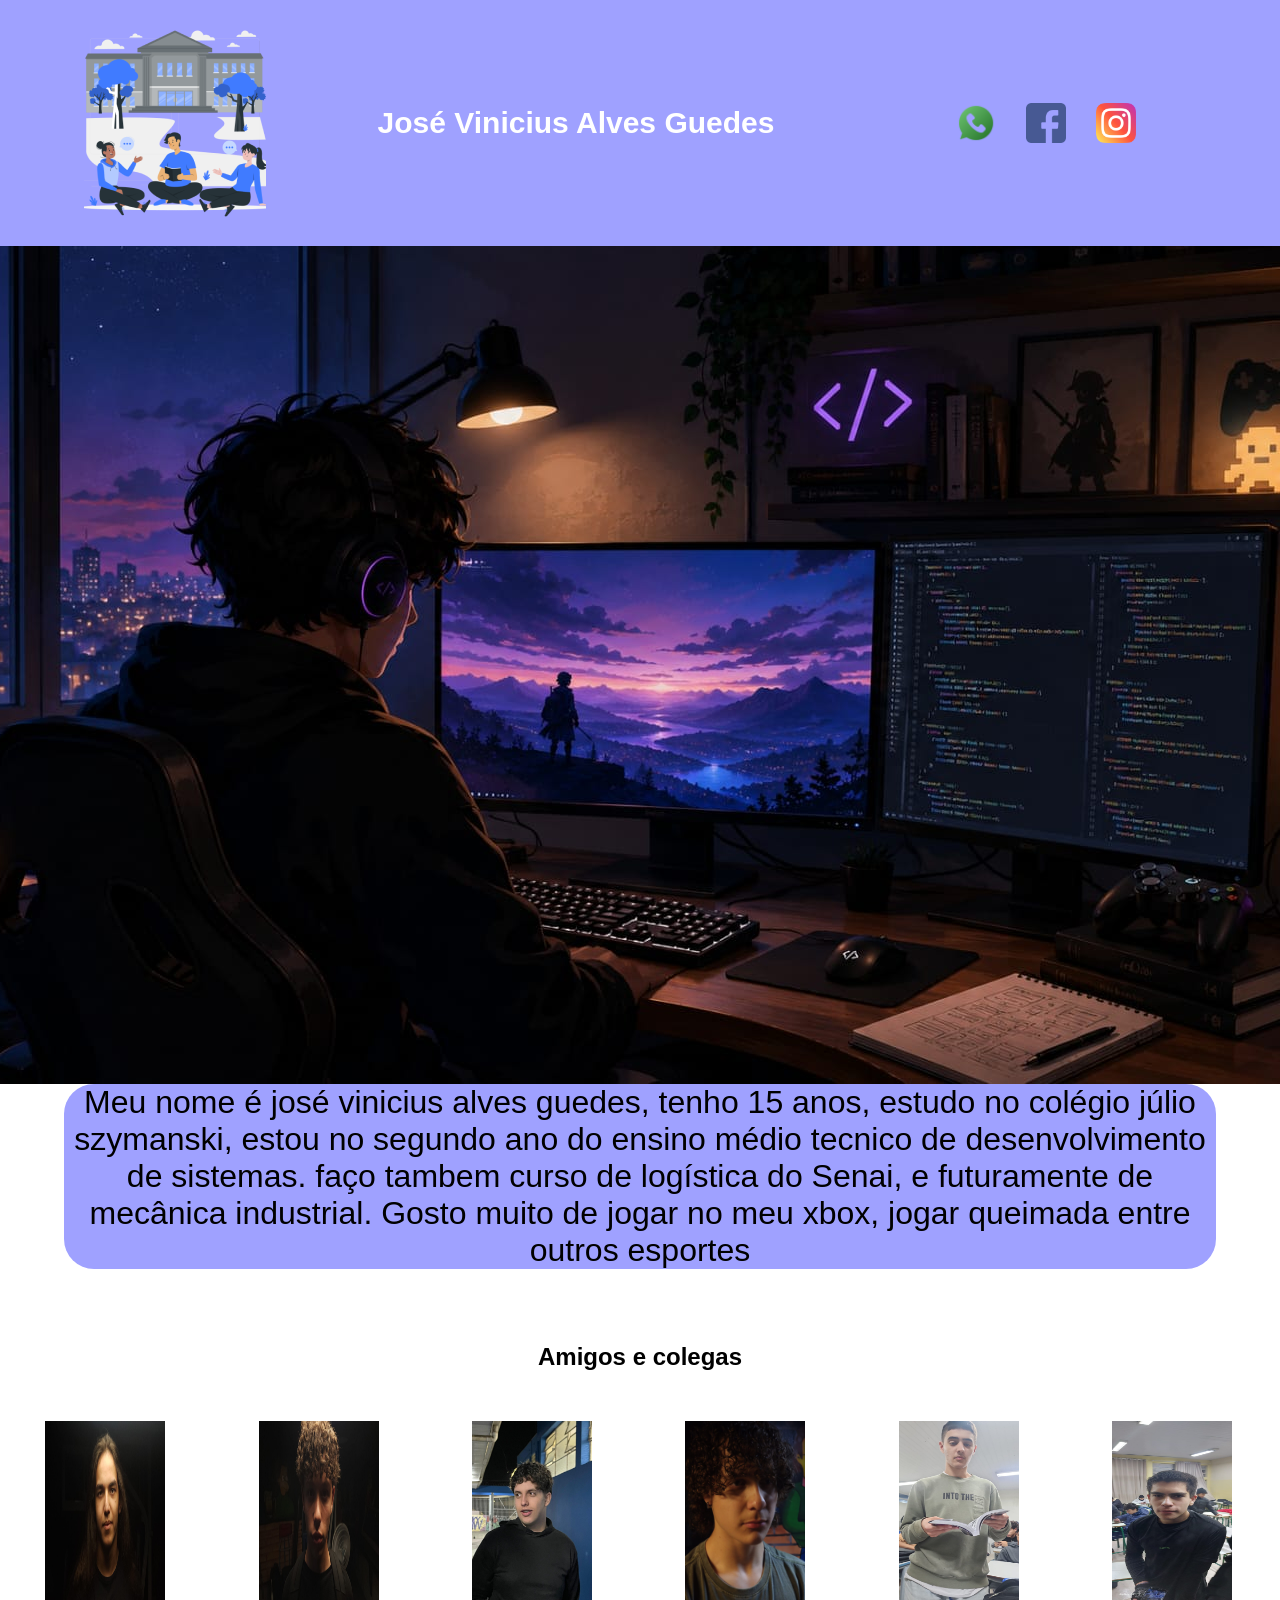
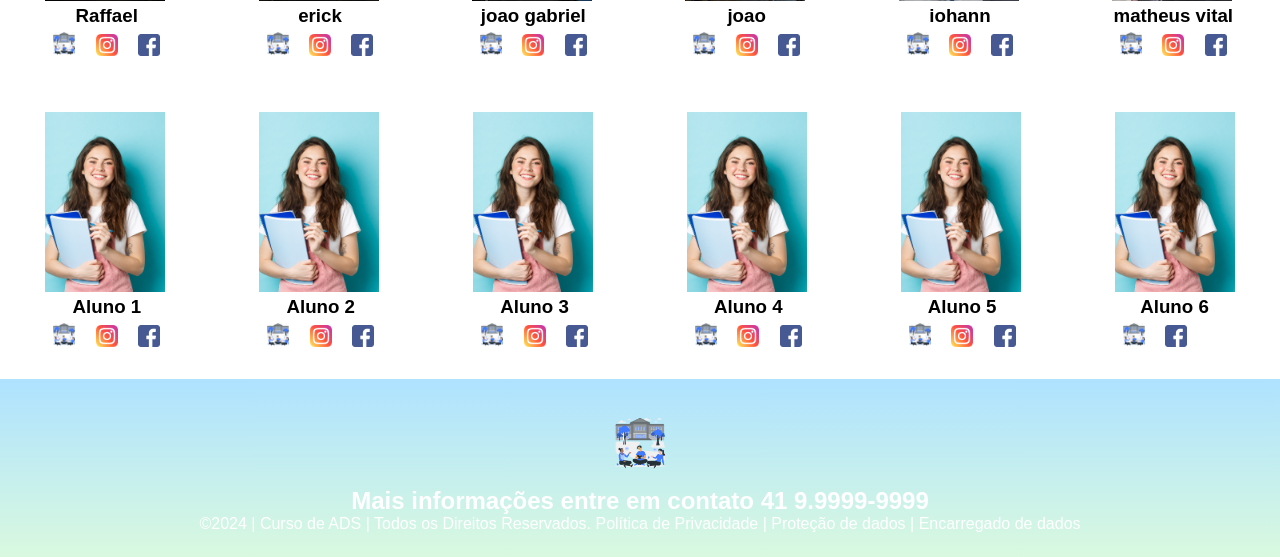
==== index.html @ 65be79aa "egraer" ====
<!DOCTYPE html>
<html lang="pt-br">
<head>
<meta charset="UTF-8">
<meta name="viewport" content="width=device-width, initial-scale=1.0">
<title>Home | José Vinicius Alves Guedes</title>
<link rel="stylesheet" href="style.css">
</head>
<body> 
<!--header é a parte do cabeçalho do site, é o topo da página-->

<header class="cabecalho-itens">
<img class="cabecalho_imagem" src="logo_nossa_escola.png" alt="Logo da
Página">
<h1 class="titulo_site">José Vinicius Alves Guedes</h1>
<div class="sociais">
<img class="sociais" src="whatsapp.png" alt="Logo do Whats da
Escola">
<img class="sociais" src="facebook.png" alt="Facebook da
Escola">
<img class="sociais" src="instagram.png" alt="instagram da
Escola">
</div>
</header>

<!--Seção banner 1 é a parte do paragrafo 1 da página-->
<section class="banner1">
<img class="escola.image" src="banner.jpg" alt="Banner da Escola">
</section>
<center><p class="hiroshimaenagasaki">Meu nome é josé vinicius alves guedes, tenho 15 anos, estudo no colégio júlio szymanski, estou no segundo ano do ensino médio tecnico de desenvolvimento de sistemas.
faço tambem curso de logística do Senai, e futuramente de mecânica industrial. Gosto muito de jogar no meu xbox, jogar queimada entre outros esportes
  </p></center>
<!--Seção estudantes é a parte do paragrafo 2 da página -- "Meninos"-->
<!--altere em "src="estudante_menino_1.png" para src"nome da imagem do menino em
todos abaixo-->
<!--altere em "src="site_school.png" para src"nome da logo em todos abaixo-->
<!--para aumentar os alunos copie a div no edidor que corresponda desde a foto
até os icones abaixo - dúvidas chame o professor-->
<section class="estudante">
<h1 class="estudante_titulo">Amigos e colegas</h1>
<p> </p>
<div class="estudantes_todos">
<div class="estudante-div">
<img class="estudante-imagem" src="raffael.png" alt="Foto da
turma do 1CDS do ano de 2026">
<h3 class="estudante-nome">Raffael</h3>
<a href="https://cursos.alura.com.br/dashboard">
<p> </p>
<img class="estudante-icone" src="logo_nossa_escola.png" alt="Link do Site da
escola"></a>
<img class="estudante-icone" src="instagram.png" alt="Link do
Instagram">
<img class="estudante-icone" src="facebook.png" alt="Link do Facebook">
</div>

<div class="estudante-div">
<img class="estudante-imagem" src="erick.jpg" alt="Foto da
turma do 1CDS do ano de 2026">
<h3 class="estudante-nome">erick</h3>
<a href="https://cursos.alura.com.br/dashboard">
<p> </p>
<img class="estudante-icone" src="logo_nossa_escola.png" alt="Link do Site da
escola"></a>
<img class="estudante-icone" src="instagram.png" alt="Link do
Instagram">
<img class="estudante-icone" src="facebook.png" alt="Link do Facebook">
</div>

<div class="estudante-div">
<img class="estudante-imagem" src="jg.jpg" alt="Foto da
turma do 1CDS do ano de 2026">
<h3 class="estudante-nome">joao gabriel</h3>
<a href="https://cursos.alura.com.br/dashboard">
<p> </p>
<img class="estudante-icone" src="logo_nossa_escola.png" alt="Link do Site da
escola"></a>
<img class="estudante-icone" src="instagram.png" alt="Link do
Instagram">
<img class="estudante-icone" src="facebook.png" alt="Link do Facebook">
</div>

<div class="estudante-div">
<img class="estudante-imagem" src="joao.jpg" alt="Foto da
turma do 1CDS do ano de 2026">
<h3 class="estudante-nome">joao</h3>
<a href="https://cursos.alura.com.br/dashboard">
<p> </p>
<img class="estudante-icone" src="logo_nossa_escola.png" alt="Link do Site da
escola"></a>
<img class="estudante-icone" src="instagram.png" alt="Link do
Instagram">
<img class="estudante-icone" src="facebook.png" alt="Link do Facebook">
</div>

<div class="estudante-div">
<img class="estudante-imagem" src="iohann.jpg" alt="Foto da
turma do 1CDS do ano de 2026">
<h3 class="estudante-nome">iohann</h3>
<a href="https://cursos.alura.com.br/dashboard">
<p> </p>
<img class="estudante-icone" src="logo_nossa_escola.png" alt="Link do Site da
escola"></a>
<img class="estudante-icone" src="instagram.png" alt="Link do
Instagram">
<img class="estudante-icone" src="facebook.png" alt="Link do Facebook">
</div>

<div class="estudante-div">
<img class="estudante-imagem" src="mat.jpg" alt="Foto da
turma do 1CDS do ano de 2026">
<h3 class="estudante-nome">matheus vital</h3>
<a href="https://cursos.alura.com.br/dashboard">
<p> </p>
<img class="estudante-icone" src="logo_nossa_escola.png" alt="Link do
Site da escola"></a>
<img class="estudante-icone" src="instagram.png" alt="Link do
Instagram">
<img class="estudante-icone" src="facebook.png" alt="Link do
Facebook">
</div>
</div>
</section>

<!--Seção estudantes é a parte do paragrafo 3 da página -- "Meninas"-->
<!--altere em "src="estudante_menina_1.png" para src"nome da imagem do menina em
todas abaixo-->
<!--altere em "src="site_school.png" para src"nome da logo em todos abaixo-->
<section class="estudante">
<div class="estudantes_todos">
<div class="estudante-div">
<img class="estudante-imagem" src="estudante_menina.png" alt="Foto da
turma do 1CDS do ano de 2023">
<h3 class="estudante-nome">Aluno 1</h3>
<a href="https://cursos.alura.com.br/dashboard">
<p> </p>
<img class="estudante-icone" src="logo_nossa_escola.png" alt="Link do Site da
escola"></a>
<img class="estudante-icone" src="instagram.png" alt="Link do Instagram">
<img class="estudante-icone" src="facebook.png" alt="Link do Facebook">
</div>

<div class="estudante-div">
<img class="estudante-imagem" src="estudante_menina.png" alt="Foto da
turma do 1CDS do ano de 2023">
<h3 class="estudante-nome">Aluno 2</h3>
<a href="https://cursos.alura.com.br/dashboard">
<p> </p>
<img class="estudante-icone" src="logo_nossa_escola.png" alt="Link do Site da
escola"></a>
<img class="estudante-icone" src="instagram.png" alt="Link do Instagram">
<img class="estudante-icone" src="facebook.png" alt="Link do Facebook">
</div>

<div class="estudante-div">
<img class="estudante-imagem" src="estudante_menina.png" alt="Foto da
turma do 1CDS do ano de 2023">
<h3 class="estudante-nome">Aluno 3</h3>
<a href="https://cursos.alura.com.br/dashboard">
<p> </p>
<img class="estudante-icone" src="logo_nossa_escola.png" alt="Link do Site da
escola"></a>
<img class="estudante-icone" src="instagram.png" alt="Link do Instagram">
<img class="estudante-icone" src="facebook.png" alt="Link do Facebook">
</div>

<div class="estudante-div">
<img class="estudante-imagem" src="estudante_menina.png" alt="Foto da
turma do 1CDS do ano de 2023">
<h3 class="estudante-nome">Aluno 4</h3>
<a href="https://cursos.alura.com.br/dashboard">
<p> </p>
<img class="estudante-icone" src="logo_nossa_escola.png" alt="Link do Site da
escola"></a>
<img class="estudante-icone" src="instagram.png" alt="Link do Instagram">
<img class="estudante-icone" src="facebook.png" alt="Link do Facebook">
</div>

<div class="estudante-div">
<img class="estudante-imagem" src="estudante_menina.png" alt="Foto da
turma do 1CDS do ano de 2023">
<h3 class="estudante-nome">Aluno 5</h3>
<a href="https://cursos.alura.com.br/dashboard">
<p> </p>
<img class="estudante-icone" src="logo_nossa_escola.png" alt="Link do Site da
escola"></a>
<img class="estudante-icone" src="instagram.png" alt="Link do Instagram">
<img class="estudante-icone" src="facebook.png" alt="Link do Facebook">
</div>

<div class="estudante-div">
<img class="estudante-imagem" src="estudante_menina.png" alt="Foto da turma do
1CDS do ano de 2023">
<h3 class="estudante-nome">Aluno 6</h3>
<a href="https://cursos.alura.com.br/dashboard">
<p> </p>
<img class="estudante-icone" src="logo_nossa_escola.png" alt="Link do Site da
escola"></a>
<img class="estudante-icone" src="facebook.png" alt="Link do Facebook>
<img class="estudante-icone" src="instagram.png" alt="Link do
Instagram">
</div>
</div>
</section>
<!--Seção rodapé é a parte final da paragrafo 3 da página-->
<footer class="escola">
<img class="logo_rodape" src="logo_nossa_escola.png" alt="Logo da Escola">
<h2 class="escola-título">Mais informações entre em contato<a class="link"

href="https://wa.me/5541999999999"> 41 9.9999-9999 </a></h2>
<p></p>
<p>©2024 | Curso de ADS | Todos os Direitos Reservados.
Política de Privacidade | Proteção de dados | Encarregado de dados</p>
<p> </p>
</footer>
</body>
</html>
---- style.css ----
*{
    margin: 0;
    padding: 0;
    box-sizing: border-box;
}
body{
    font-family: "Poppins", sans-serif;
    }
    header{
        background-color:#9FA1FF;
        color: white;
        width: 100%;
        padding: 20px;
}
.cabecalho-itens{
    max-width: 1980px;
    margin: 0 auto;
    display: flex;
    align-items: center;
    justify-content: center;
}
.cabecalho-imagem{
    width: 10%;
    display: flex;
    justify-content: flex-start;
    align-items: center;
}
.titulo_site{
    padding: 50px;
    text-align: center;
    width: 50%;
    font-size: 30px
}
.sociais{
    display: flex;
    justify-content: flex-end;
    width: 25%;
    padding-right: 30px;
}
.banner1{
    display: flex;
    justify-content: center; 
}
.estudante_titulo{
    padding: 50px;
    text-align: center;

}
.estudante-nome{
    text-align: center;
}
.estudante-imagem{
    height: 180px;
    width:120px;
}
.estudante-icone{
    width: 38px;
    padding: 4px 8px;
}
.estudante{
    background-image: background-color#B5BAFF;
    padding: 24px 0;
}

.estudante.div{
    text-align: center;
    padding: 24px 0;
}
.estudantes_todos{
    display: flex;
    justify-content: space-around;
}
.escola{
    background-image: linear-gradient(#AEE2FF,#D9F9DF);
    color: white;
    display: flex;
    justify-content:center;
    padding: 24px 0;
    text-align:center;
    display:block;
}
.escola-titulo{
    padding: 50px;
    text-align: center;
}
.logo_rodape{
    height: 80px;
    padding: 12px 0;

}

.link{
    color: #ffffff;
    text-decoration: none;
}

.hiroshimaenagasaki{ 
    width: 90%;
    background-color:#9FA1FF;
    font-size: 200%;
    font-family: "Arial";
    border-radius: 30px;
}
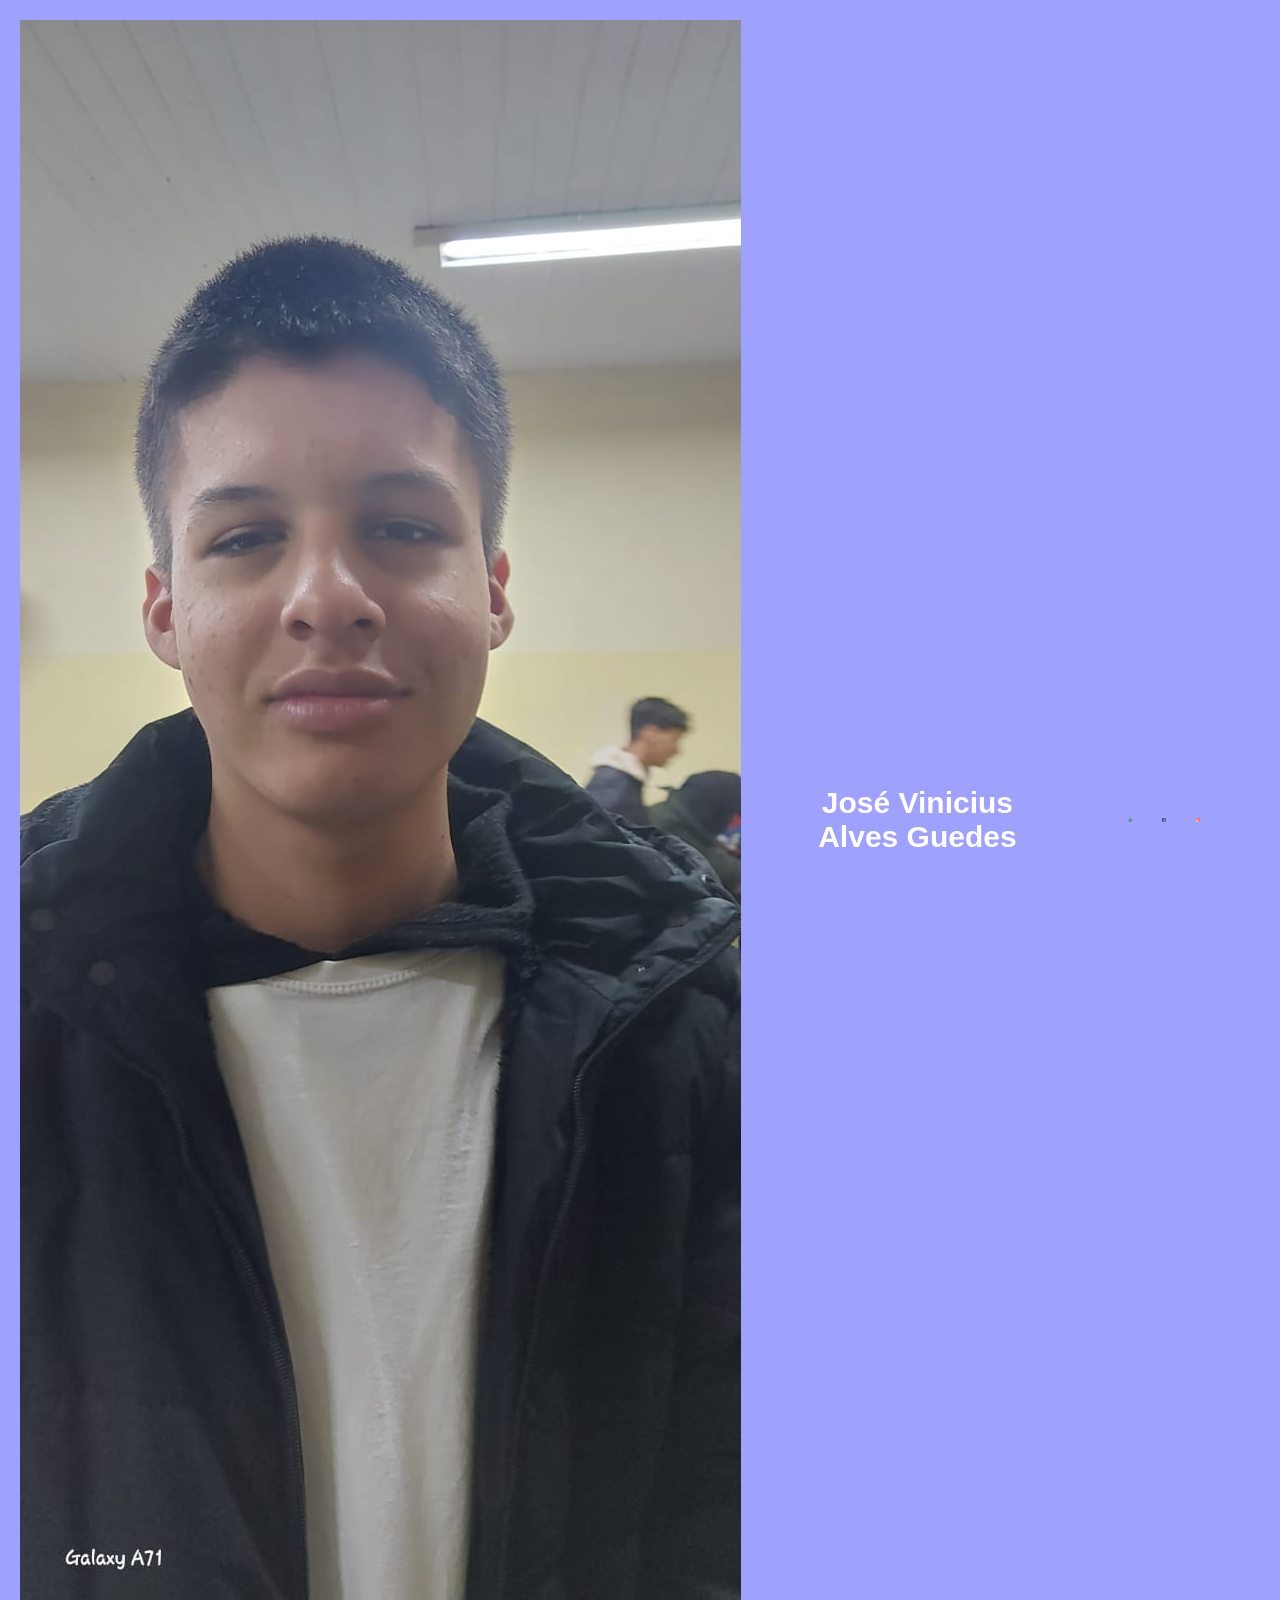
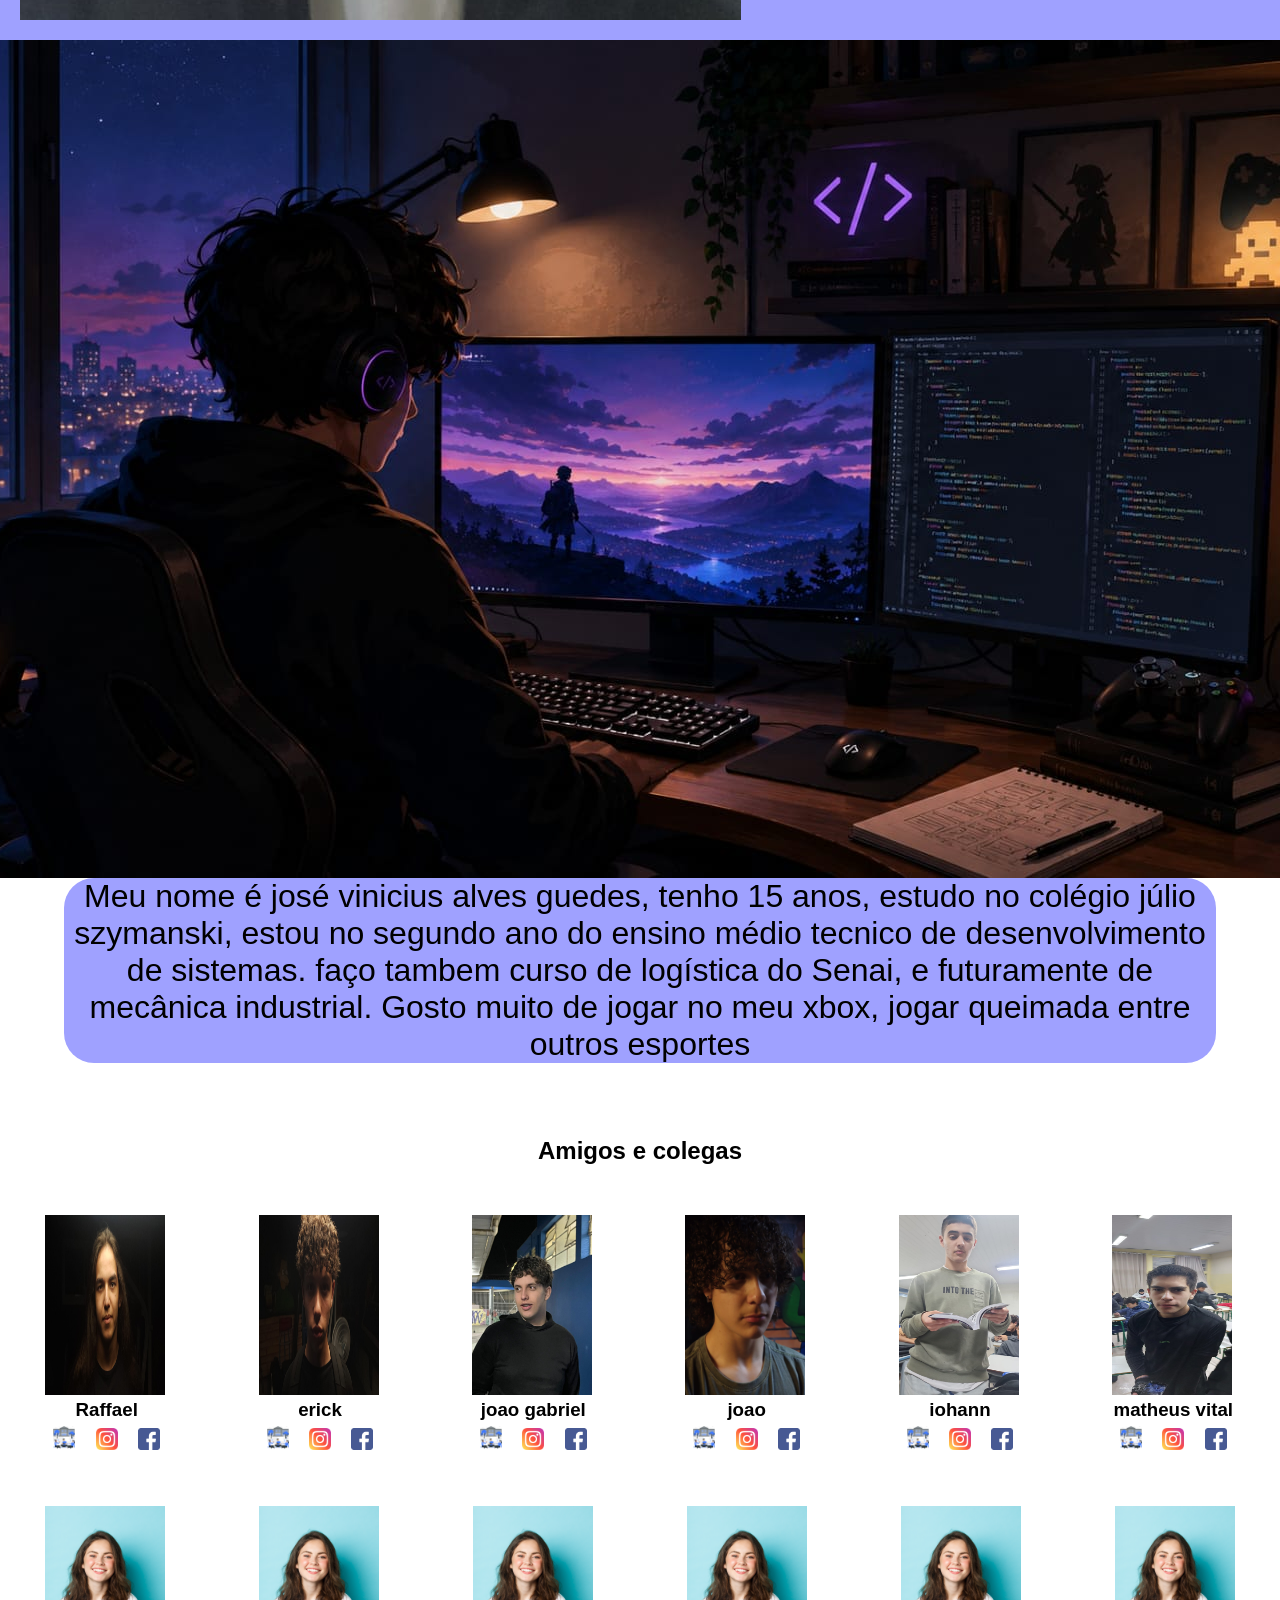
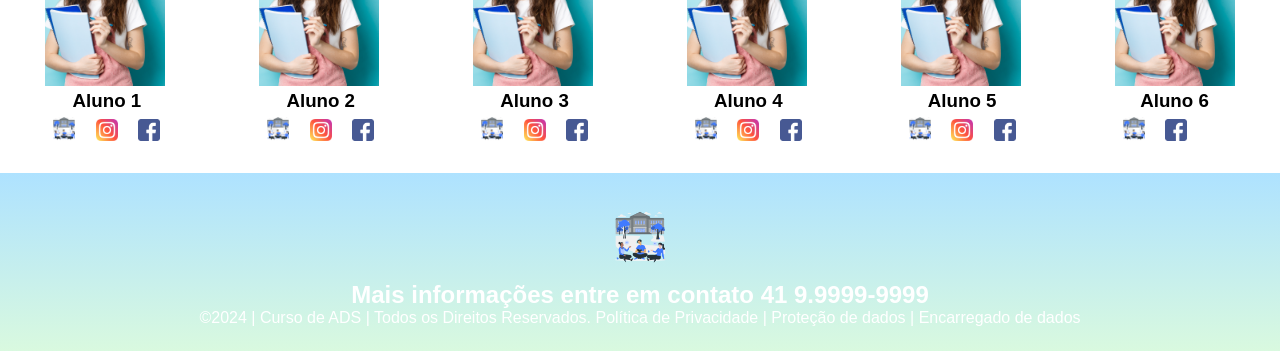
==== commit 6e8fb0a0: "iguhrfg" ====
--- a/index.html
+++ b/index.html
@@ -10,7 +10,7 @@
 <!--header é a parte do cabeçalho do site, é o topo da página-->
 
 <header class="cabecalho-itens">
-<img class="cabecalho_imagem" src="logo_nossa_escola.png" alt="Logo da
+<img class="cabecalho_imagem" src="icpne.jpg" alt="Logo da
 Página">
 <h1 class="titulo_site">José Vinicius Alves Guedes</h1>
 <div class="sociais">
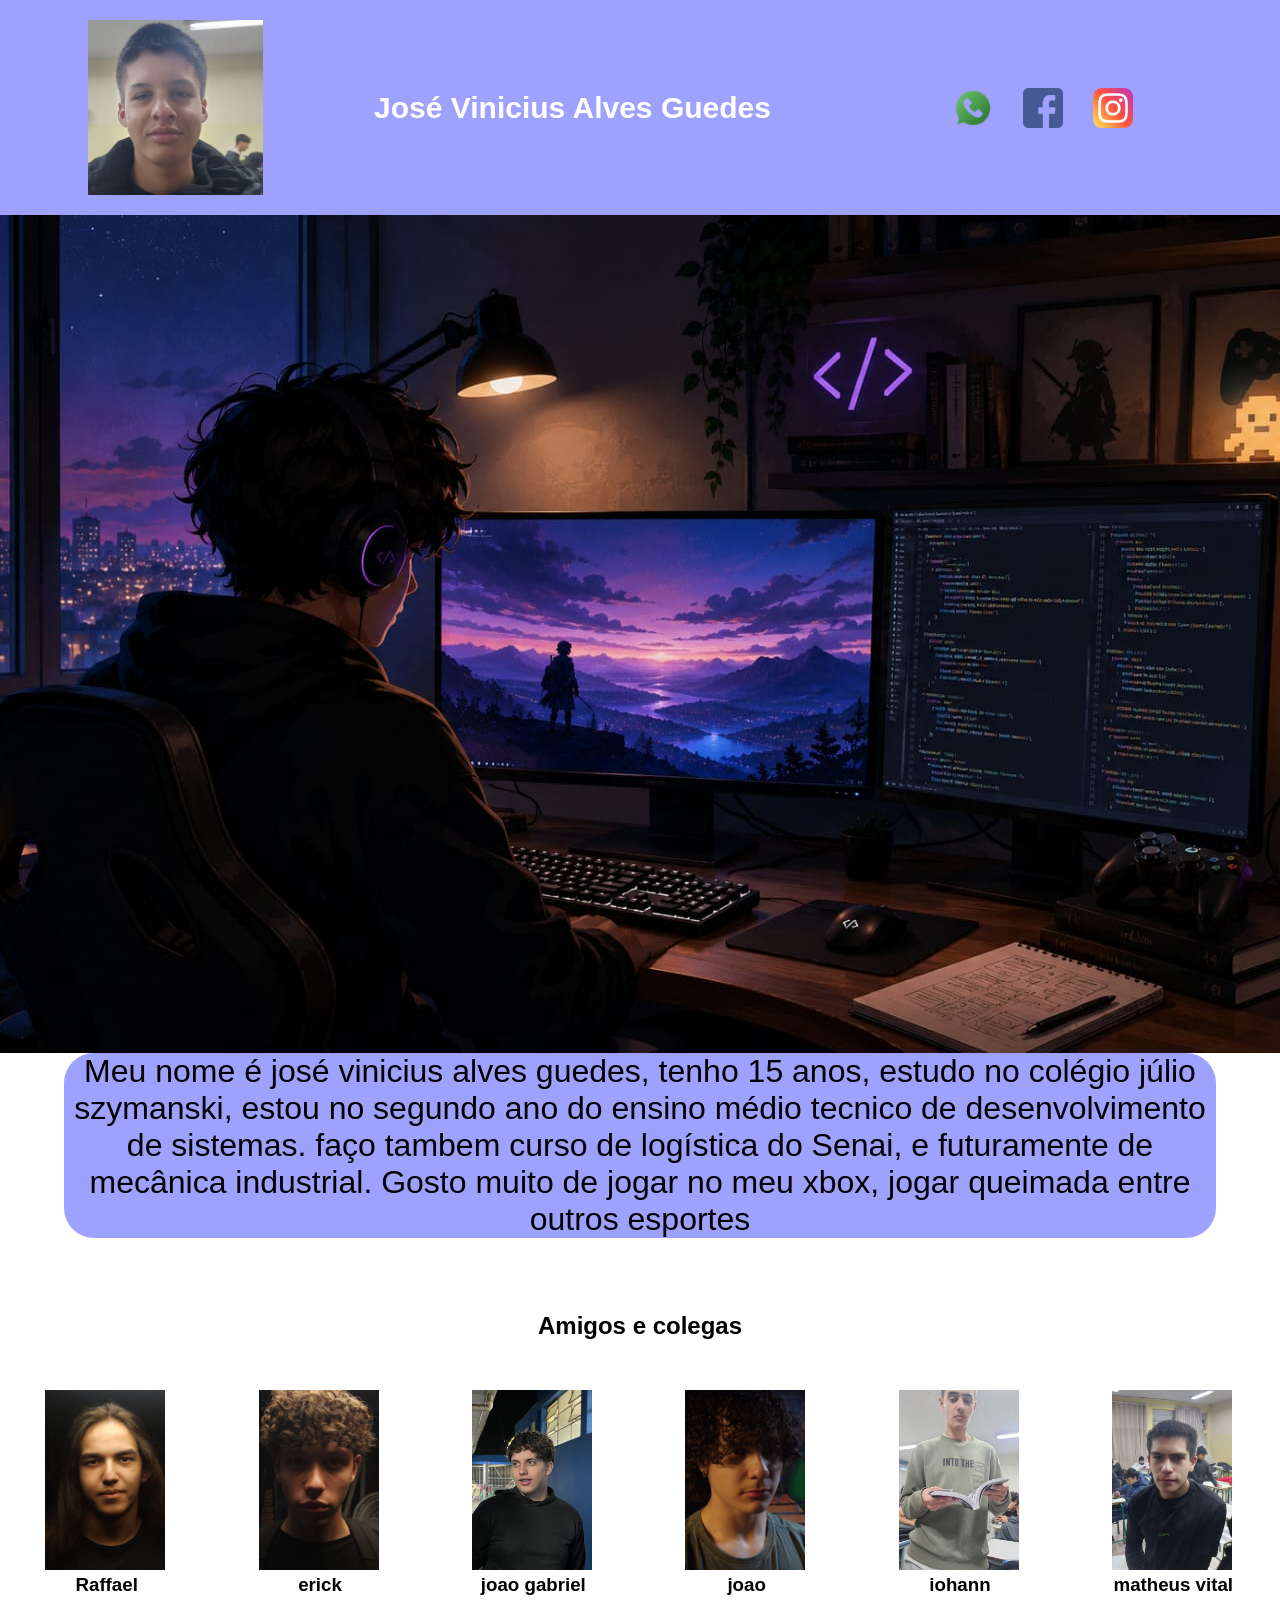
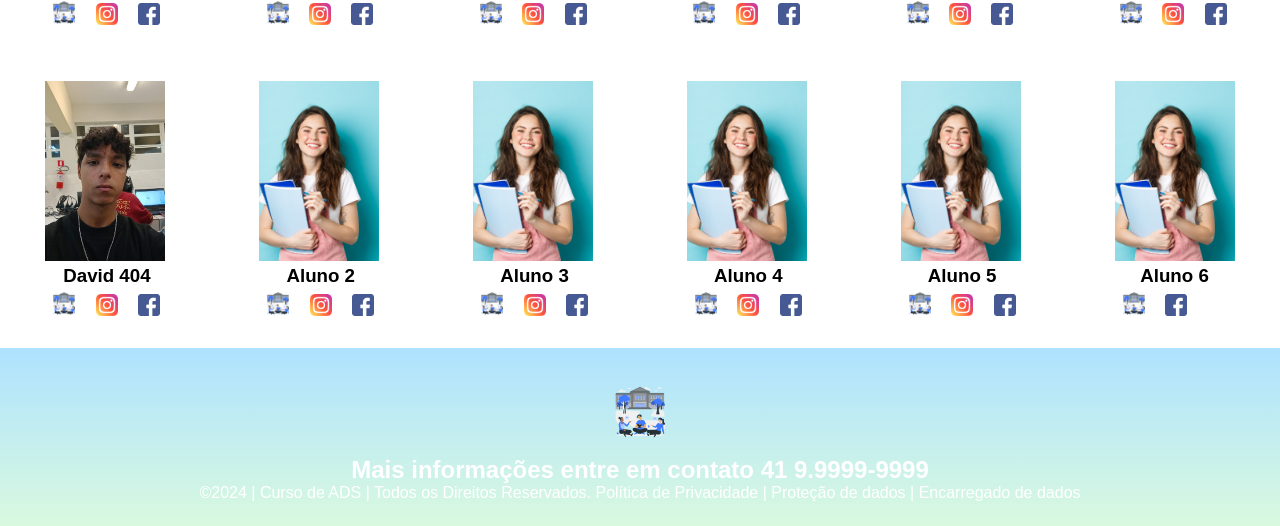
==== commit 048c6f3a: "jkbkj" ====
--- a/index.html
+++ b/index.html
@@ -10,7 +10,7 @@
 <!--header é a parte do cabeçalho do site, é o topo da página-->
 
 <header class="cabecalho-itens">
-<img class="cabecalho_imagem" src="icpne.jpg" alt="Logo da
+<img class="cabecalho-imagem" src="icpne.jpg" alt="Logo da
 Página">
 <h1 class="titulo_site">José Vinicius Alves Guedes</h1>
 <div class="sociais">
@@ -128,9 +128,9 @@
 <section class="estudante">
 <div class="estudantes_todos">
 <div class="estudante-div">
-<img class="estudante-imagem" src="estudante_menina.png" alt="Foto da
-turma do 1CDS do ano de 2023">
-<h3 class="estudante-nome">Aluno 1</h3>
+<img class="estudante-imagem" src="davi.jpg" alt="Foto da
+turma do 1CDS do ano de 2023">
+<h3 class="estudante-nome">David 404</h3>
 <a href="https://cursos.alura.com.br/dashboard">
 <p> </p>
 <img class="estudante-icone" src="logo_nossa_escola.png" alt="Link do Site da
--- a/style.css
+++ b/style.css
@@ -24,6 +24,10 @@
     display: flex;
     justify-content: flex-start;
     align-items: center;
+    height:175px; 
+    width: 175px; 
+    object-fit: cover; 
+    object-position: 0px -50px;
 }
 .titulo_site{
     padding: 50px;
@@ -52,6 +56,7 @@
 .estudante-imagem{
     height: 180px;
     width:120px;
+    object-fit: cover;
 }
 .estudante-icone{
     width: 38px;
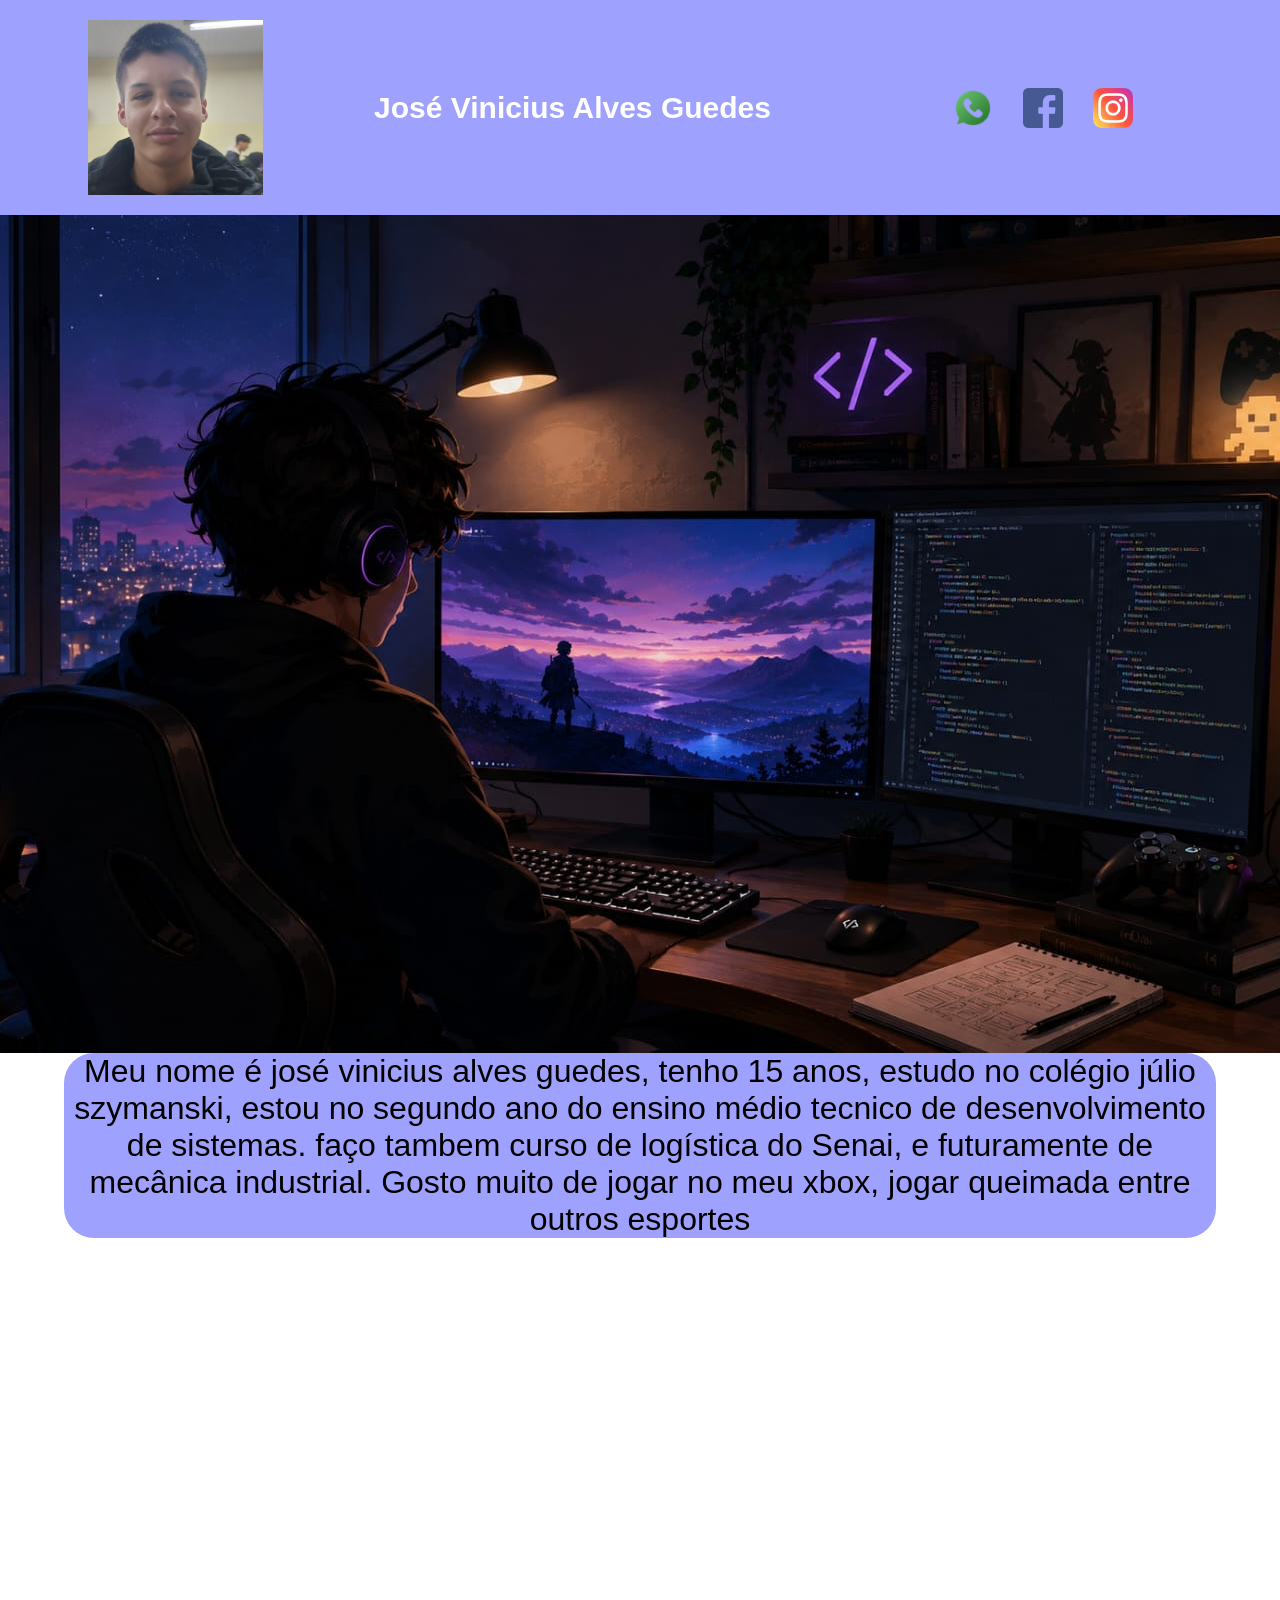
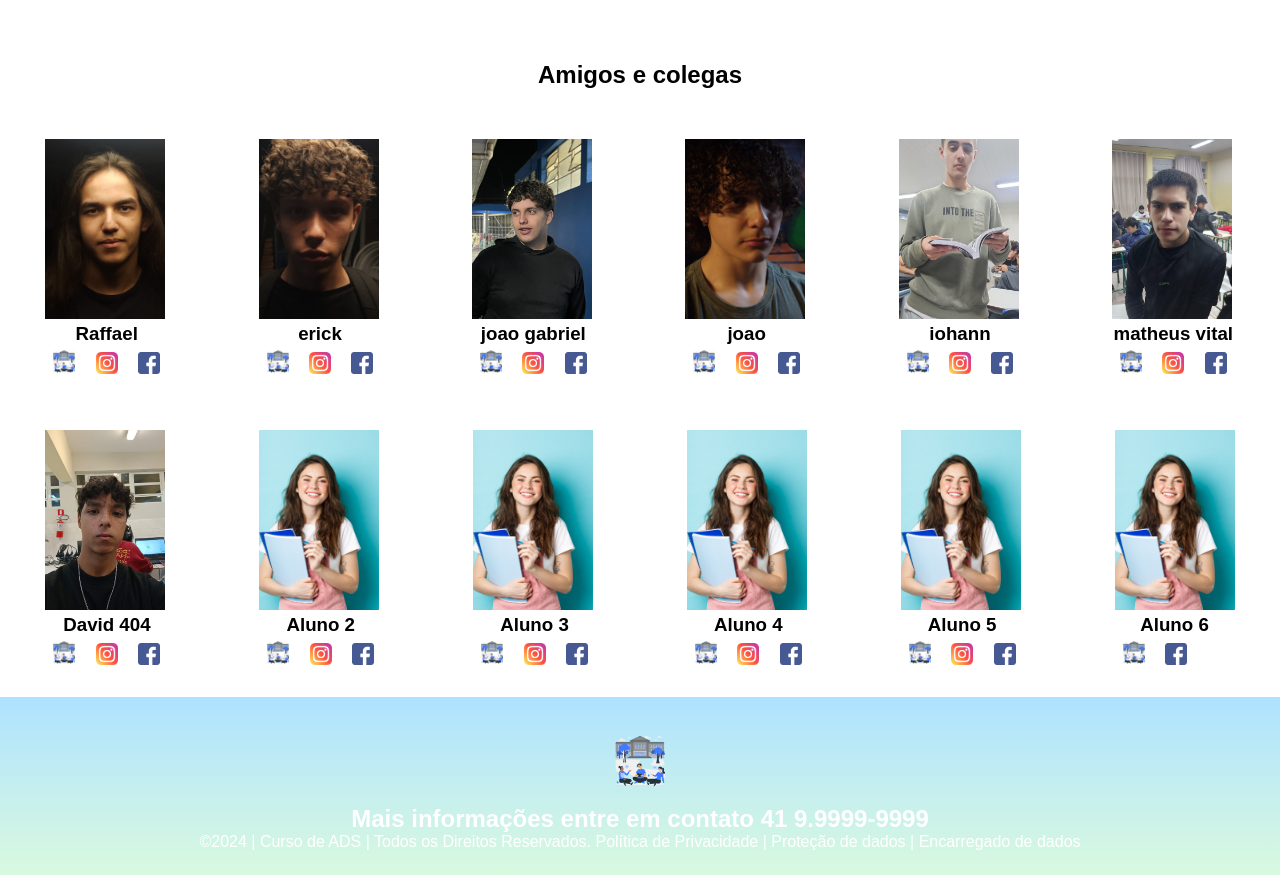
==== commit f073bff9: "fbzfd" ====
--- a/index.html
+++ b/index.html
@@ -36,9 +36,13 @@
 <!--altere em "src="site_school.png" para src"nome da logo em todos abaixo-->
 <!--para aumentar os alunos copie a div no edidor que corresponda desde a foto
 até os icones abaixo - dúvidas chame o professor-->
-<section class="estudante">
+<section class="estudante"> 
+<div class="container-video">
+<h3 class="viswo"></h3>
+<iframe class="viswo" width="560" height="315" src="https://www.youtube.com/embed/5Tj8LSil3BY?si=L-ufSspLSnZdHtVY" title="YouTube video player" frameborder="0" allow="accelerometer; autoplay; clipboard-write; encrypted-media; gyroscope; picture-in-picture; web-share" referrerpolicy="strict-origin-when-cross-origin" allowfullscreen></iframe>
+</div>
+<p> </p>
 <h1 class="estudante_titulo">Amigos e colegas</h1>
-<p> </p>
 <div class="estudantes_todos">
 <div class="estudante-div">
 <img class="estudante-imagem" src="raffael.png" alt="Foto da
--- a/style.css
+++ b/style.css
@@ -27,7 +27,7 @@
     height:175px; 
     width: 175px; 
     object-fit: cover; 
-    object-position: 0px -50px;
+    object-position: 0px -50px; 
 }
 .titulo_site{
     padding: 50px;
@@ -105,4 +105,10 @@
     font-size: 200%;
     font-family: "Arial";
     border-radius: 30px;
+}
+.viswo {
+font-family:"Poppins" sans-serif;
+font-size: 20px;
+color: #fdfcfc;
+margin-bottom: 15px;
 }
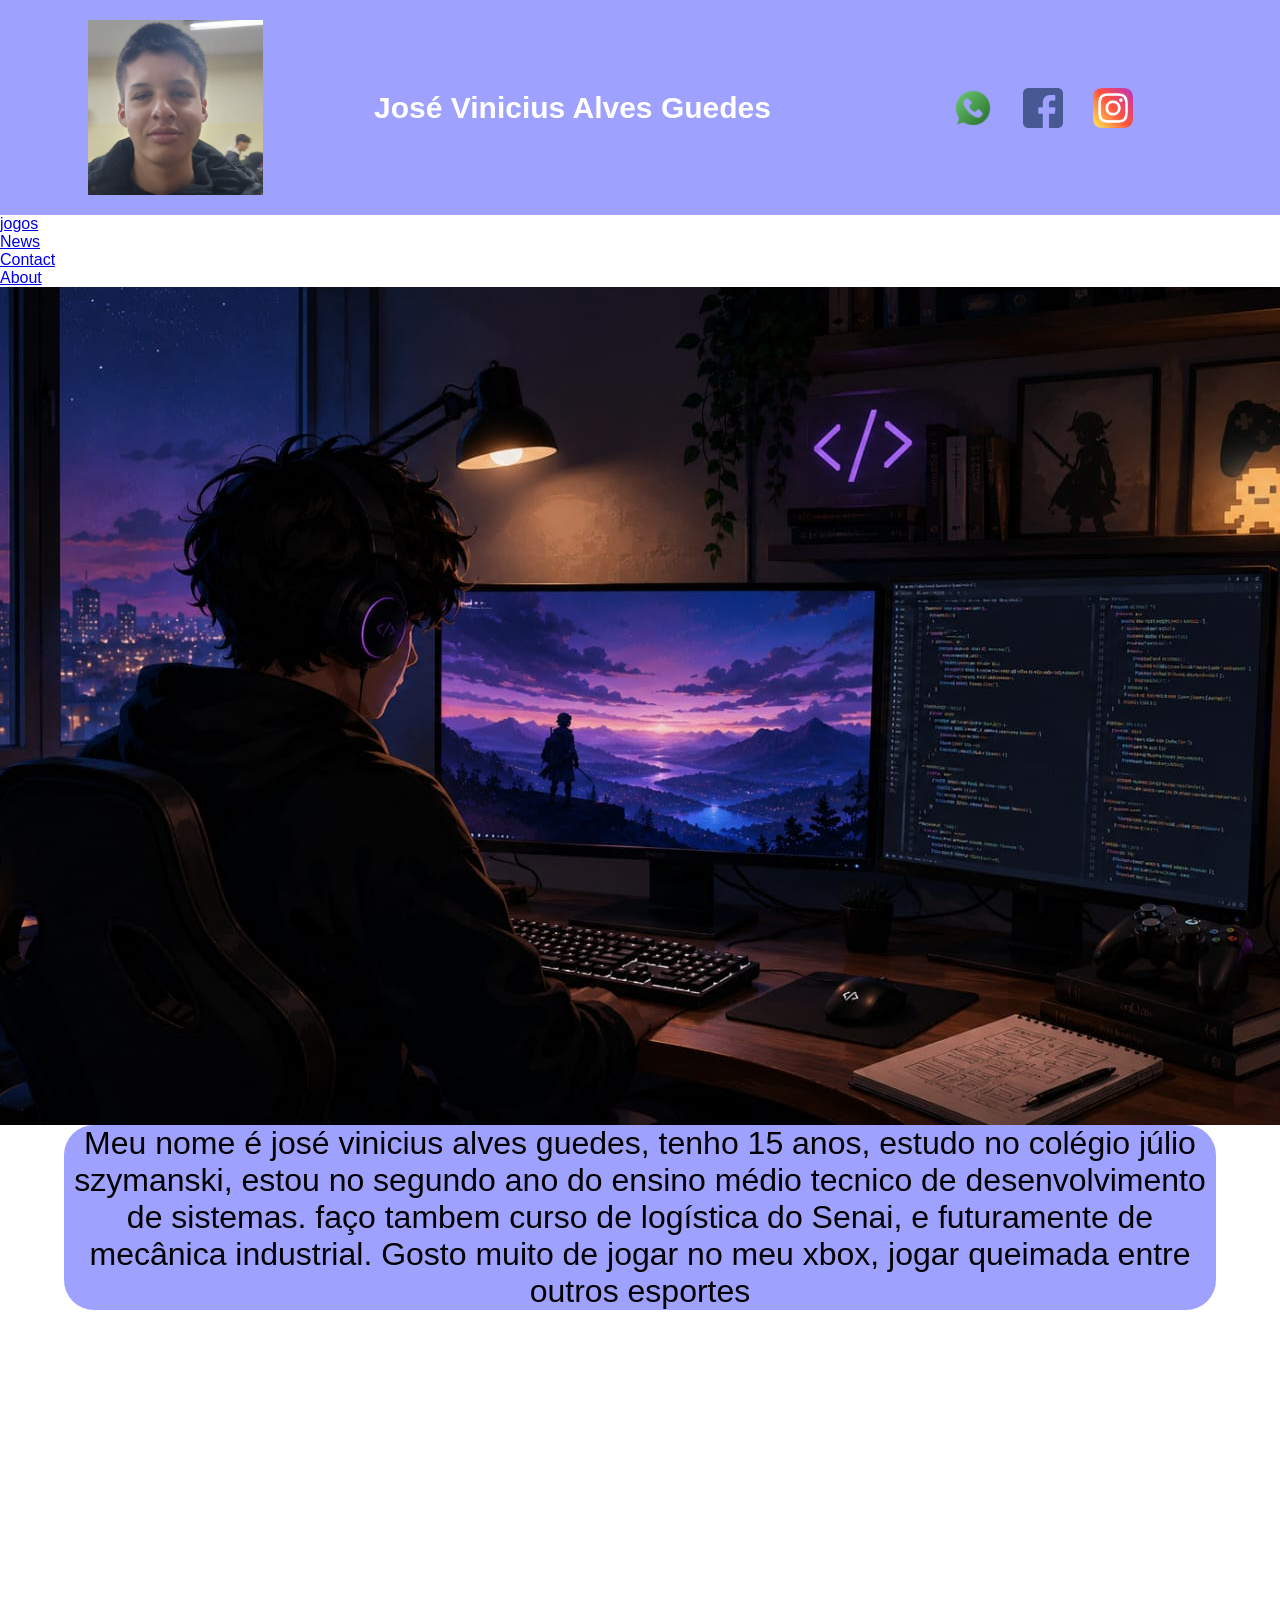
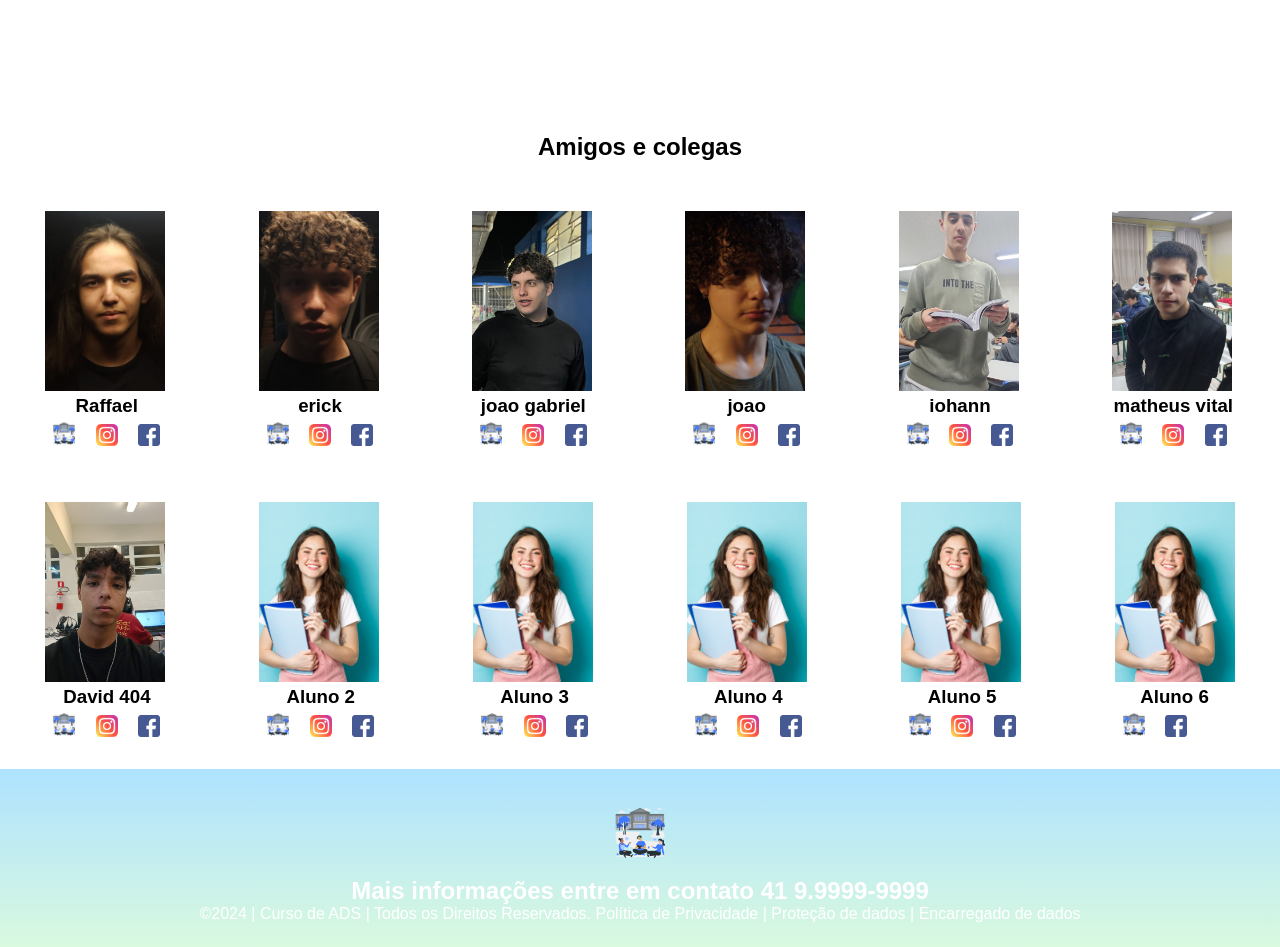
==== commit e2ad49e6: "gyrgfg" ====
--- a/index.html
+++ b/index.html
@@ -22,6 +22,13 @@
 Escola">
 </div>
 </header>
+
+<ul>
+  <li><a href="jogos.html">jogos</a></li>
+  <li><a href="news.asp">News</a></li>
+  <li><a href="contact.asp">Contact</a></li>
+  <li><a href="about.asp">About</a></li>
+</ul>
 
 <!--Seção banner 1 é a parte do paragrafo 1 da página-->
 <section class="banner1">
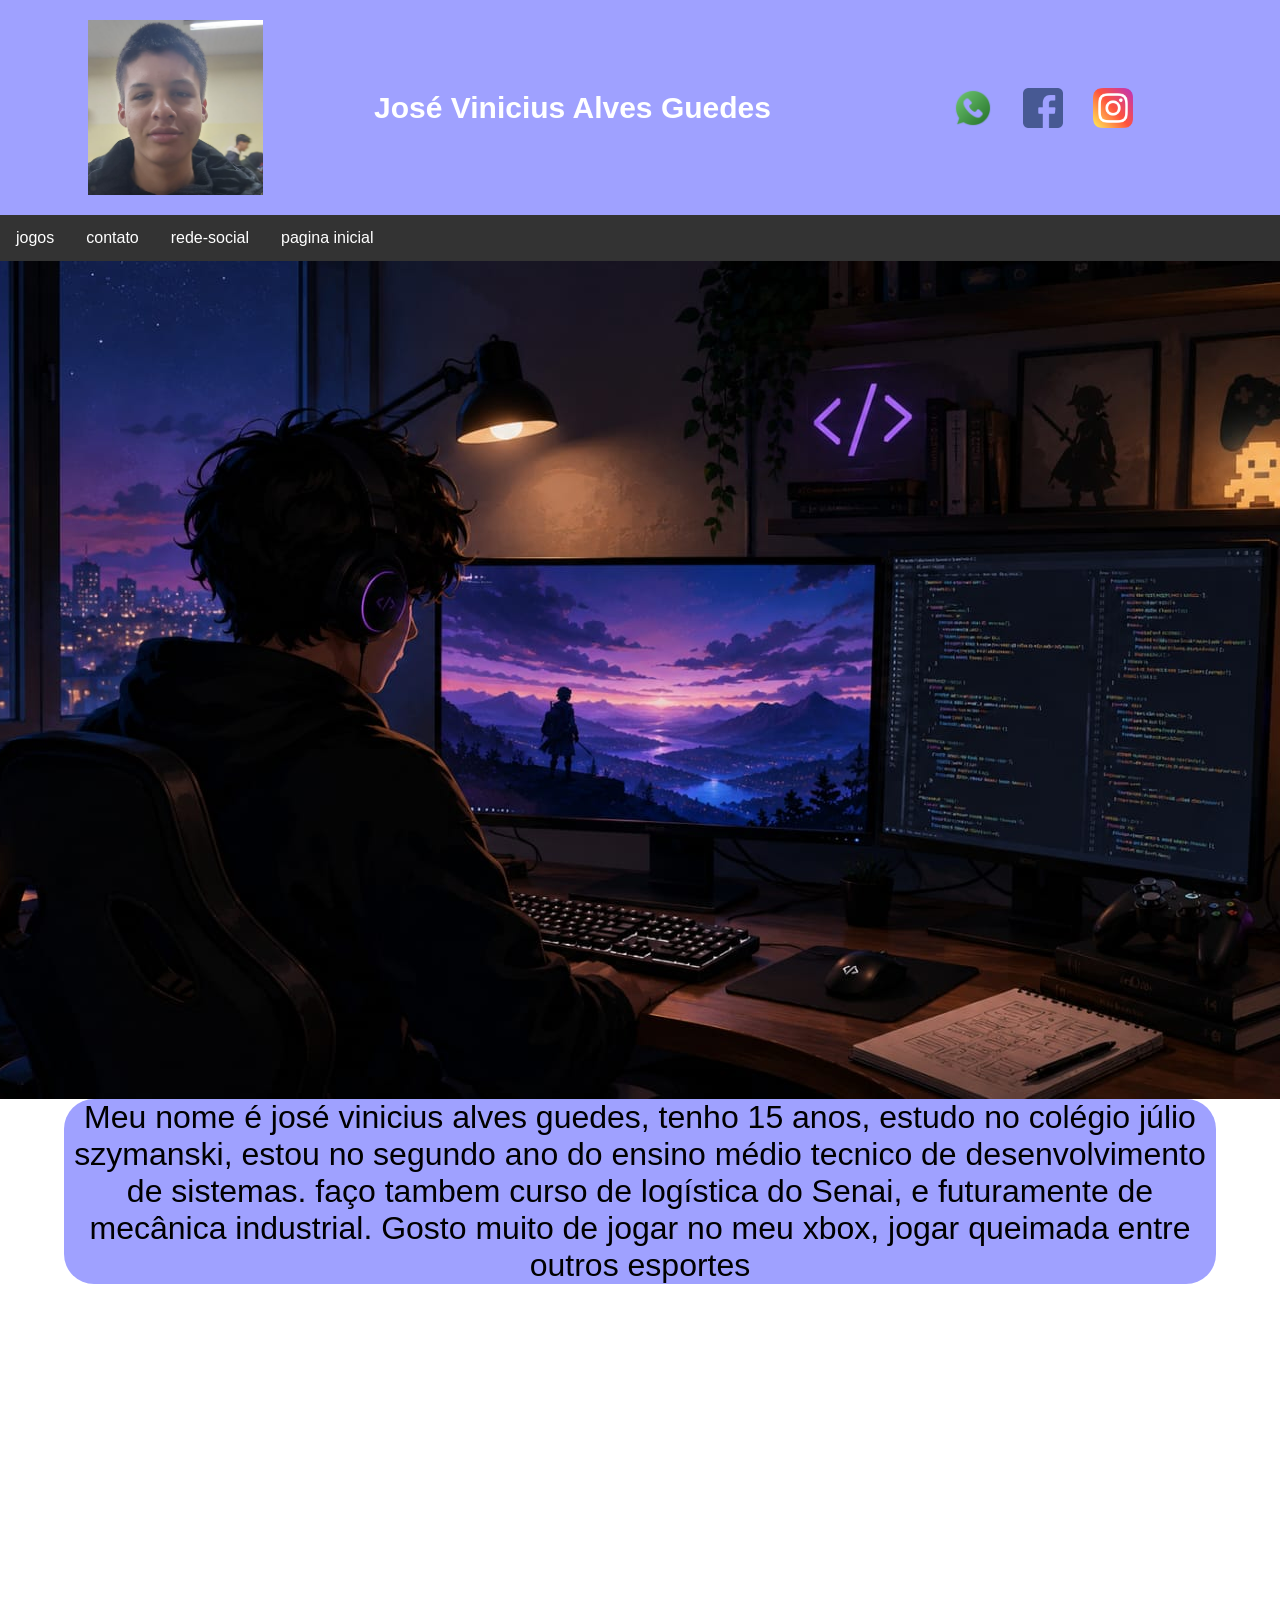
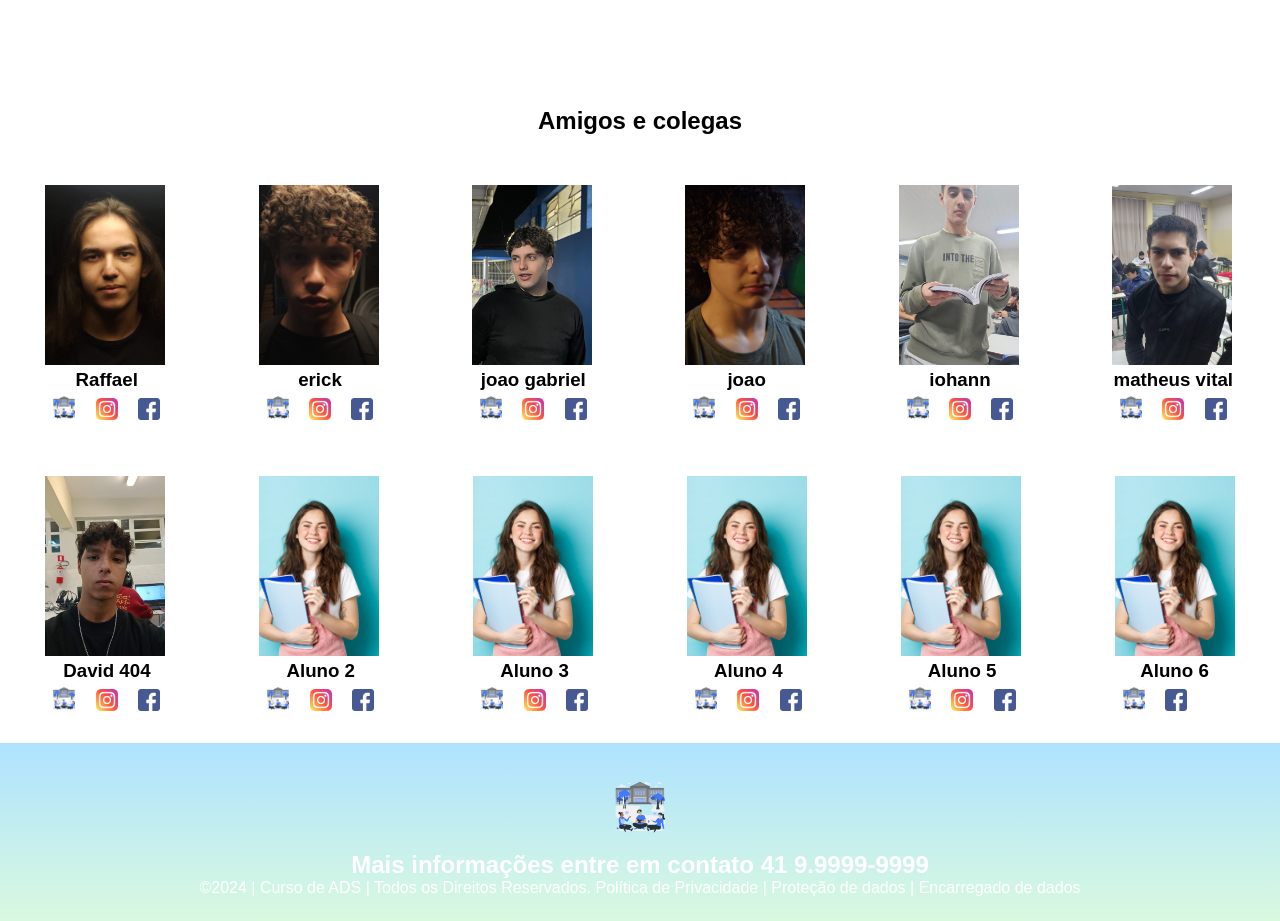
==== commit 05fa14c4: "dashboard" ====
--- a/index.html
+++ b/index.html
@@ -25,9 +25,9 @@
 
 <ul>
   <li><a href="jogos.html">jogos</a></li>
-  <li><a href="news.asp">News</a></li>
-  <li><a href="contact.asp">Contact</a></li>
-  <li><a href="about.asp">About</a></li>
+  <li><a href="contato.html">contato</a></li>
+  <li><a href="redesocial.html">rede-social</a></li>
+  <li><a href="index.html">pagina inicial</a></li>
 </ul>
 
 <!--Seção banner 1 é a parte do paragrafo 1 da página-->
--- a/style.css
+++ b/style.css
@@ -111,4 +111,32 @@
 font-size: 20px;
 color: #fdfcfc;
 margin-bottom: 15px;
+}
+.hiroshimaenagasakiul {
+  list-style-type: none;
+  margin: 0 auto;
+  padding: 50px;
+}
+ul {
+  list-style-type: none;
+  margin: 0;
+  padding: 0;
+  overflow: hidden;
+  background-color: #333333;
+}
+
+ul li {
+  float: left;
+}
+
+ul li a {
+  display: block;
+  color: white;
+  text-align: center;
+  padding: 14px 16px;
+  text-decoration: none;
+}
+
+ul li a:hover {
+  background-color: #2d1e58;
 }
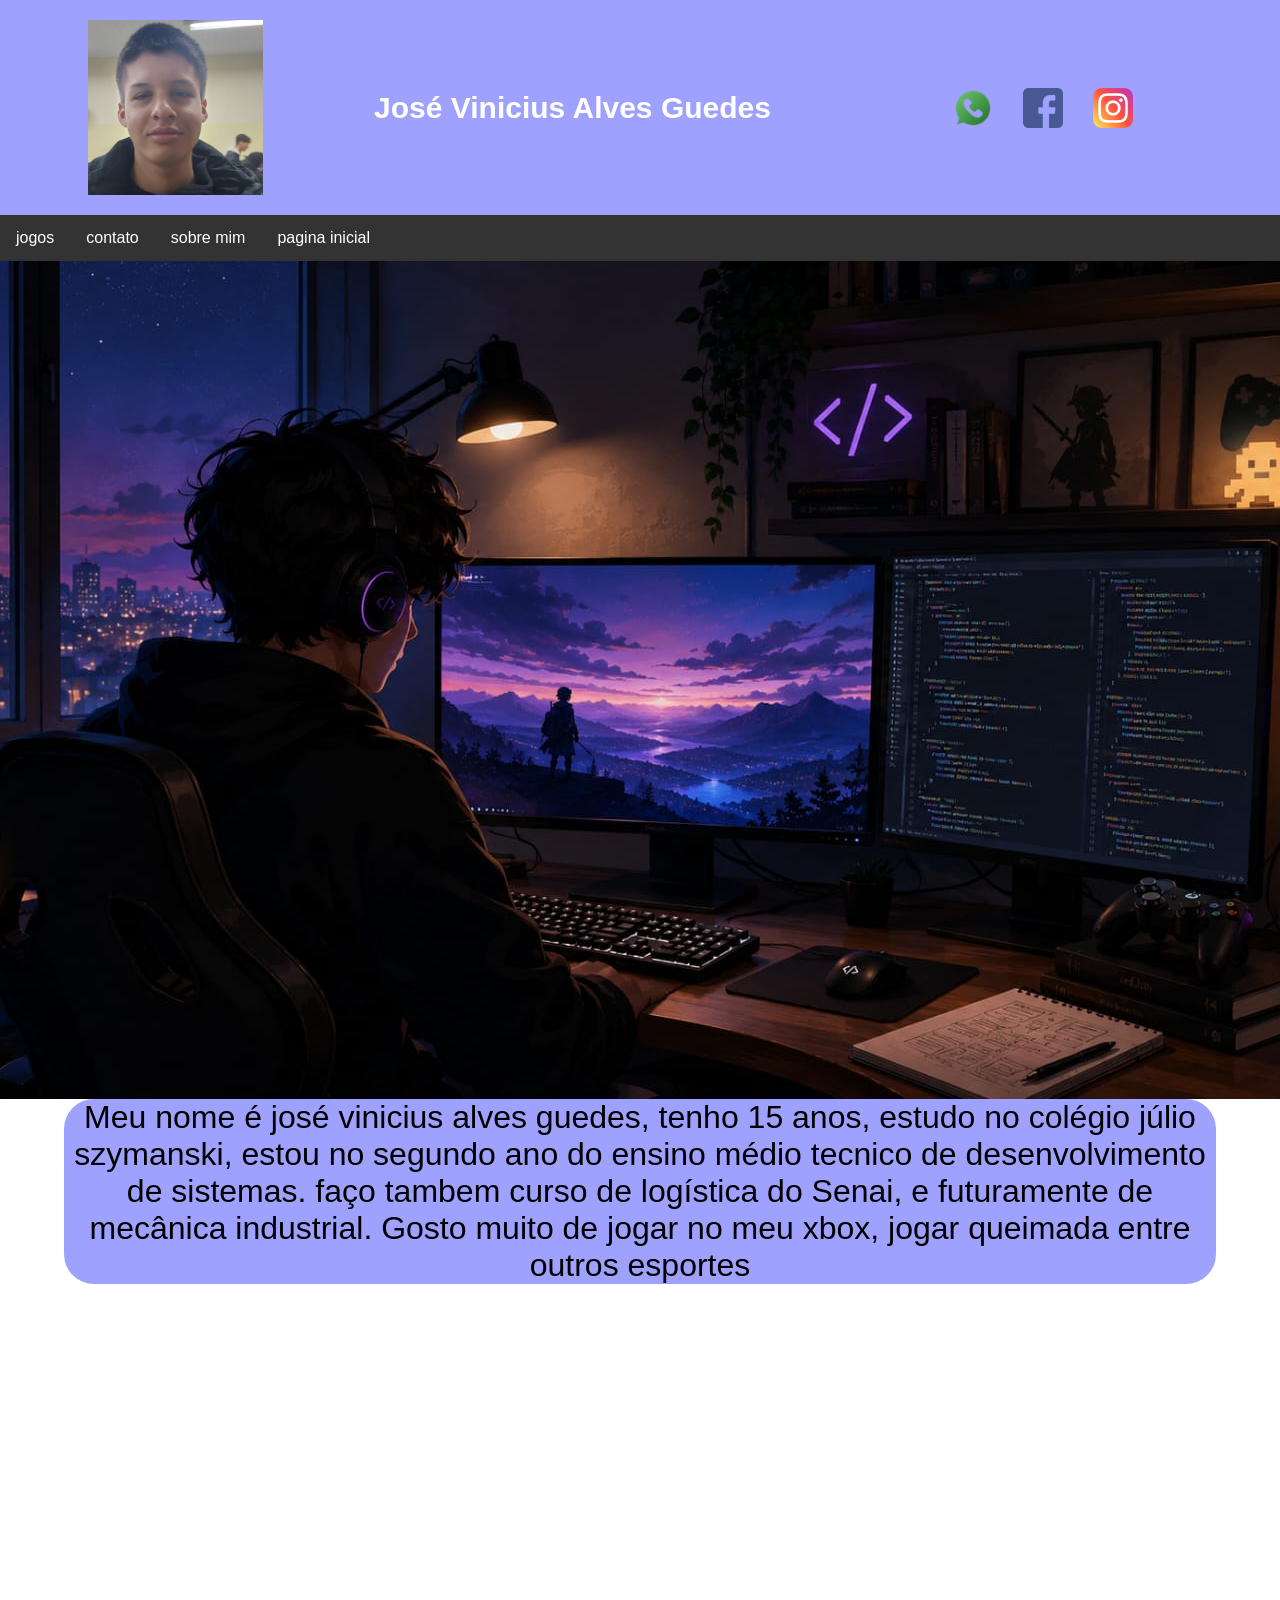
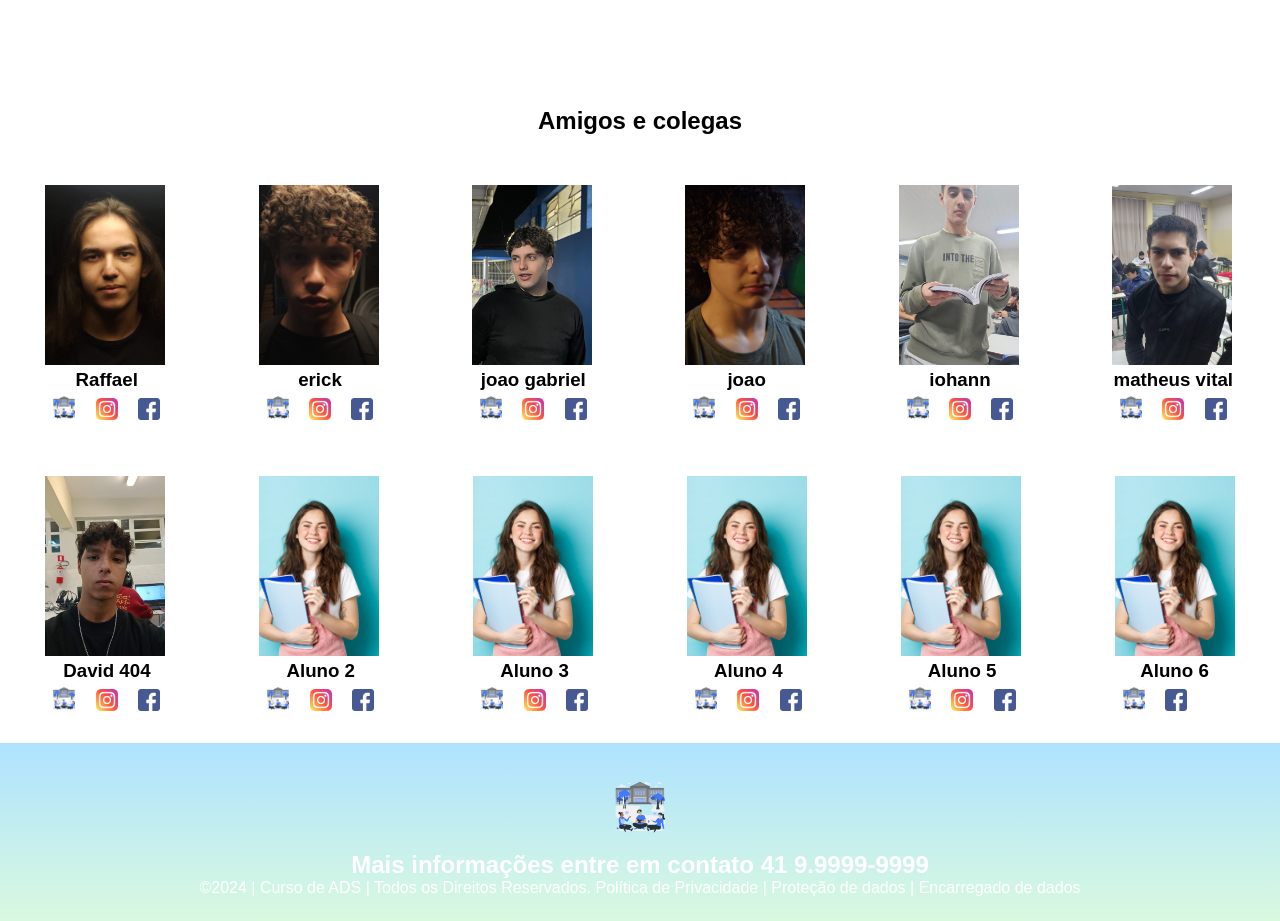
==== commit 2144ceb0: "zxvzd" ====
--- a/index.html
+++ b/index.html
@@ -26,7 +26,7 @@
 <ul>
   <li><a href="jogos.html">jogos</a></li>
   <li><a href="contato.html">contato</a></li>
-  <li><a href="redesocial.html">rede-social</a></li>
+  <li><a href="redesocial.html">sobre mim</a></li>
   <li><a href="index.html">pagina inicial</a></li>
 </ul>
 
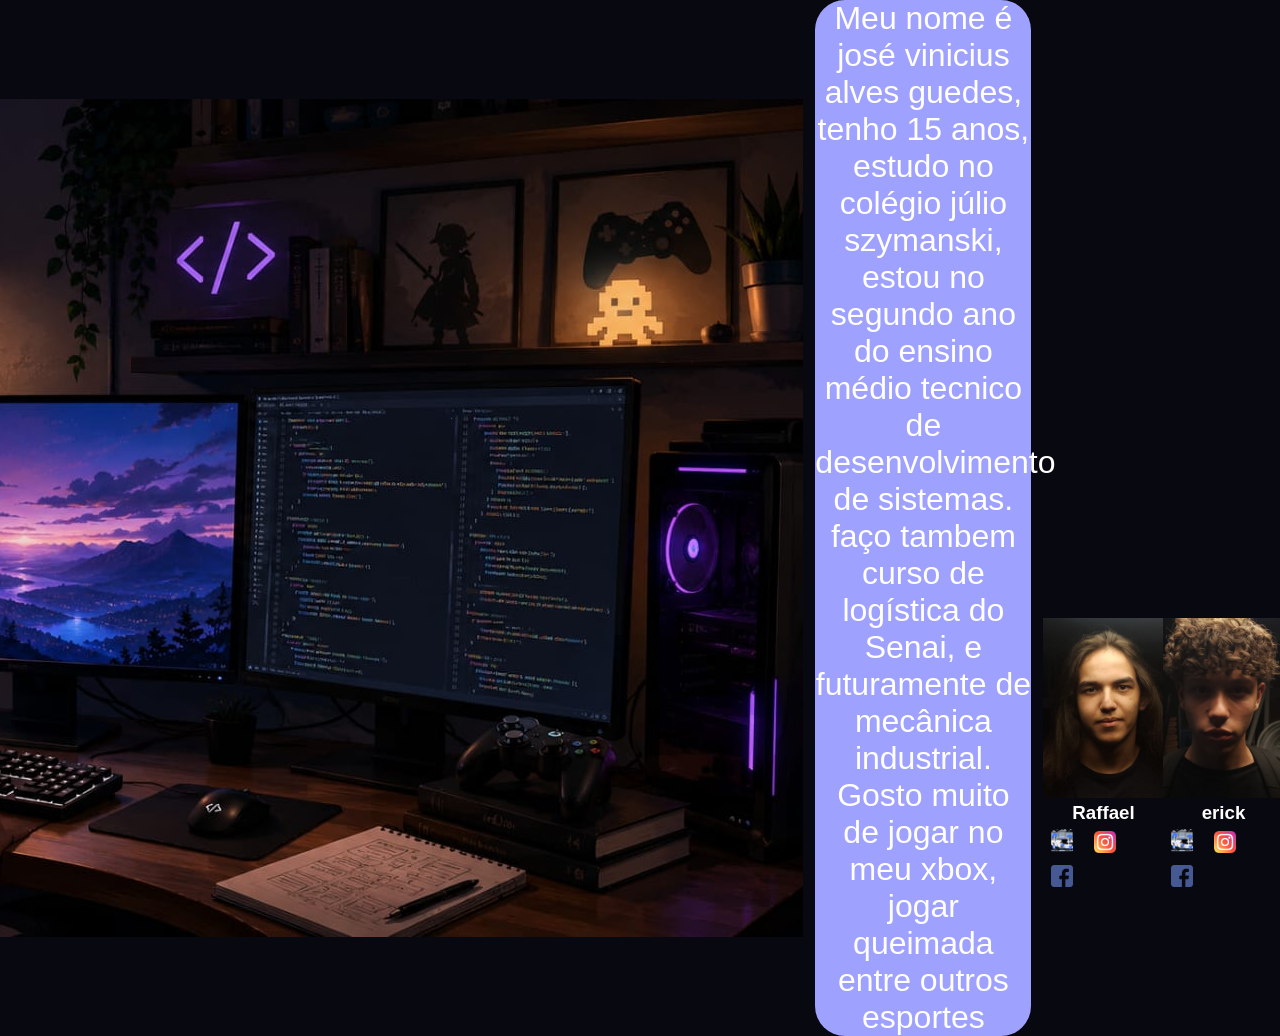
==== commit 5a3284ff: "ghfshgv" ====
--- a/index.html
+++ b/index.html
@@ -24,7 +24,7 @@
 </header>
 
 <ul>
-  <li><a href="jogos.html">jogos</a></li>
+  <li><a href="jogo.html">jogos</a></li>
   <li><a href="contato.html">contato</a></li>
   <li><a href="redesocial.html">sobre mim</a></li>
   <li><a href="index.html">pagina inicial</a></li>
--- a/style.css
+++ b/style.css
@@ -139,4 +139,303 @@
 
 ul li a:hover {
   background-color: #2d1e58;
+}
+* {
+  box-sizing: border-box;
+  margin: 0;
+  padding: 0;
+  user-select: none;
+  font-family: 'Impact', 'Arial Black', sans-serif;
+}
+
+body {
+  background-color: #080810;
+  color: #fff;
+  display: flex;
+  justify-content: center;
+  align-items: center;
+  min-height: 100vh;
+  overflow: hidden;
+   font-family: "Poppins", sans-serif;
+    }
+    header{
+        background-color:#9FA1FF;
+        color: white;
+        width: 100%;
+        padding: 20px;
+}
+.cabecalho-itens{
+    max-width: 1980px;
+    margin: 0 auto;
+    display: flex;
+    align-items: center;
+    justify-content: center;
+}
+.cabecalho-imagem{
+    width: 10%;
+    display: flex;
+    justify-content: flex-start;
+    align-items: center;
+    height:175px; 
+    width: 175px; 
+    object-fit: cover; 
+    object-position: 0px -50px; 
+}
+.titulo_site{
+    padding: 50px;
+    text-align: center;
+    width: 50%;
+    font-size: 30px
+}
+.sociais{
+    display: flex;
+    justify-content: flex-end;
+    width: 25%;
+    padding-right: 30px;
+}
+
+#game-container {
+  position: relative;
+  width: 1024px;
+  height: 576px;
+  box-shadow: 0 0 30px rgba(0, 240, 255, 0.3), 0 0 60px rgba(255, 0, 85, 0.2);
+  border: 4px solid #1a1a3a;
+  border-radius: 8px;
+  overflow: hidden;
+  background: #000;
+}
+
+canvas {
+  width: 100%;
+  height: 100%;
+  display: block;
+}
+
+/* HUD */
+#hud {
+  position: absolute;
+  top: 15px;
+  left: 20px;
+  right: 20px;
+  display: flex;
+  justify-content: space-between;
+  align-items: flex-start;
+  z-index: 10;
+  pointer-events: none;
+}
+
+.player-hud {
+  width: 380px;
+  display: flex;
+  flex-direction: column;
+  gap: 4px;
+}
+
+#p2-hud {
+  align-items: flex-end;
+}
+
+.p-name {
+  font-size: 20px;
+  letter-spacing: 2px;
+  text-shadow: 2px 2px 0 #000, 0 0 10px rgba(255,255,255,0.5);
+  margin-bottom: 2px;
+}
+
+.bar-outer {
+  width: 100%;
+  background: rgba(0, 0, 0, 0.7);
+  border: 2px solid #fff;
+  border-radius: 4px;
+  overflow: hidden;
+}
+
+.hp-outer {
+  height: 24px;
+  box-shadow: 0 0 10px rgba(255,255,255,0.2);
+}
+
+.guard-outer {
+  height: 8px;
+  border-width: 1px;
+}
+
+.super-outer {
+  height: 12px;
+  border-color: #ffd700;
+}
+
+.bar-fill {
+  height: 100%;
+  width: 100%;
+  transition: width 0.1s linear;
+}
+
+.hp-fill {
+  background: linear-gradient(90deg, #ff0055, #ff5500);
+}
+
+.guard-fill {
+  background: linear-gradient(90deg, #00d2ff, #00ffff);
+}
+
+.super-fill {
+  background: linear-gradient(90deg, #ffaa00, #ffff00);
+  width: 0%;
+}
+
+#p2-hud .bar-fill {
+  float: right;
+}
+
+.wins-display {
+  font-size: 14px;
+  color: #ffd700;
+  margin-top: 2px;
+  text-shadow: 1px 1px 0 #000;
+}
+
+#center-hud {
+  display: flex;
+  flex-direction: column;
+  align-items: center;
+  pointer-events: auto;
+}
+
+#timer {
+  font-size: 48px;
+  background: rgba(0,0,0,0.8);
+  border: 3px solid #ffd700;
+  color: #ffd700;
+  padding: 0px 16px;
+  border-radius: 8px;
+  box-shadow: 0 0 15px rgba(255, 215, 0, 0.5);
+}
+
+#fullscreen-btn {
+  margin-top: 8px;
+  background: linear-gradient(180deg, #111, #222);
+  border: 1px solid #00f0ff;
+  color: #00f0ff;
+  font-size: 11px;
+  padding: 4px 10px;
+  border-radius: 4px;
+  cursor: pointer;
+  letter-spacing: 1px;
+  box-shadow: 0 0 8px rgba(0, 240, 255, 0.3);
+  transition: all 0.2s ease;
+}
+
+#fullscreen-btn:hover {
+  background: #00f0ff;
+  color: #000;
+  box-shadow: 0 0 15px rgba(0, 240, 255, 0.8);
+}
+
+/* OVERLAY DE TELA E MENU */
+.overlay {
+  position: absolute;
+  top: 0;
+  left: 0;
+  width: 100%;
+  height: 100%;
+  background: rgba(10, 10, 25, 0.95);
+  display: flex;
+  flex-direction: column;
+  justify-content: center;
+  align-items: center;
+  z-index: 20;
+  padding: 20px;
+}
+
+#screen-title {
+  font-size: 64px;
+  color: #ff0055;
+  text-shadow: 0 0 20px #ff0055, 4px 4px 0 #00f0ff;
+  letter-spacing: 4px;
+  margin-bottom: 5px;
+}
+
+#screen-subtitle {
+  font-size: 20px;
+  color: #00f0ff;
+  letter-spacing: 2px;
+  margin-bottom: 25px;
+}
+
+#char-select {
+  display: flex;
+  gap: 40px;
+  margin-bottom: 25px;
+}
+
+.select-box {
+  background: rgba(20, 20, 45, 0.8);
+  border: 2px solid #00f0ff;
+  border-radius: 8px;
+  padding: 15px;
+  width: 380px;
+  text-align: center;
+}
+
+.select-box h3 {
+  color: #ffd700;
+  margin-bottom: 12px;
+  font-size: 22px;
+}
+
+.char-options {
+  display: flex;
+  gap: 10px;
+  justify-content: center;
+  margin-bottom: 15px;
+}
+
+.char-btn {
+  background: #151530;
+  border: 2px solid #444;
+  color: #fff;
+  padding: 10px;
+  border-radius: 6px;
+  cursor: pointer;
+  flex: 1;
+  transition: all 0.2s;
+}
+
+.char-btn:hover, .char-btn.active {
+  border-color: #ff0055;
+  background: #2a1535;
+  box-shadow: 0 0 10px #ff0055;
+}
+
+.controls-legend {
+  font-family: monospace;
+  font-size: 11px;
+  color: #aaa;
+  background: rgba(0,0,0,0.5);
+  padding: 8px;
+  border-radius: 4px;
+  text-align: left;
+  line-height: 1.5;
+}
+
+.controls-legend b {
+  color: #00f0ff;
+}
+
+#start-btn {
+  background: linear-gradient(180deg, #ff0055, #990033);
+  border: 2px solid #fff;
+  color: #fff;
+  font-size: 28px;
+  padding: 12px 40px;
+  border-radius: 6px;
+  cursor: pointer;
+  box-shadow: 0 0 20px rgba(255, 0, 85, 0.6);
+  transition: transform 0.1s, box-shadow 0.2s;
+}
+
+#start-btn:hover {
+  transform: scale(1.05);
+  box-shadow: 0 0 30px rgba(255, 0, 85, 0.9);
 }
